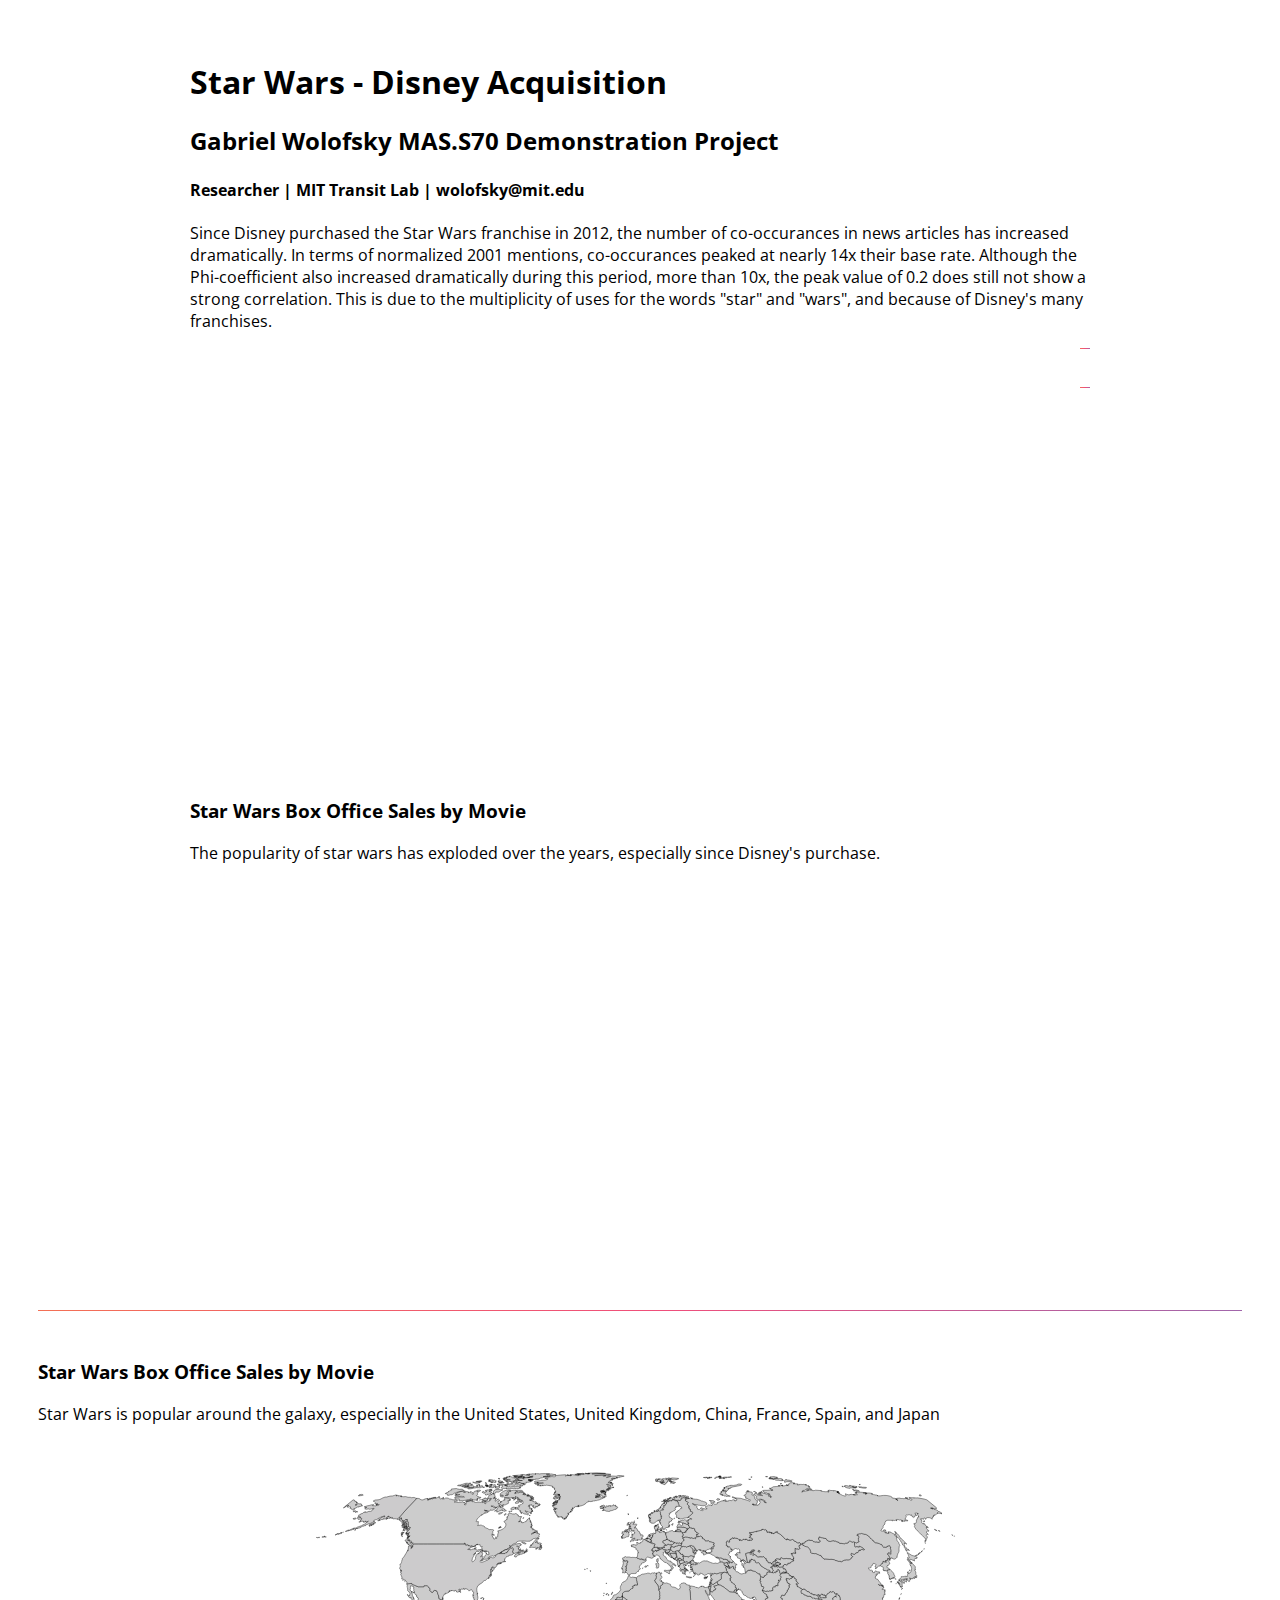
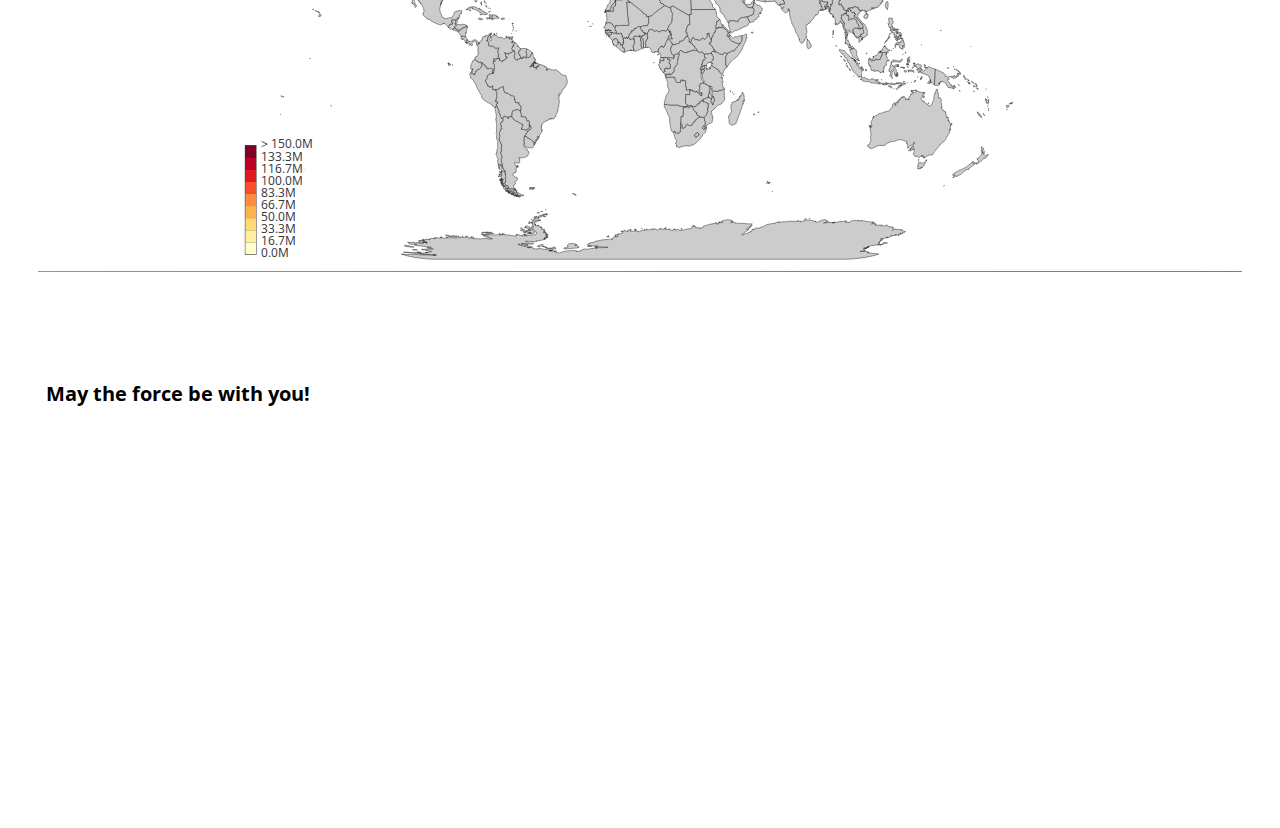
==== index.html @ 935f116c "Update index.html" ====
<!doctype html>
<html>
     <head>

        <meta charset="utf-8">
        <title>Gabriel Wolofsky's Website</title>
        <!-- <link href="https://fonts.googleapis.com/css?family=PT+Sans" rel="stylesheet"> -->
        <link href="https://fonts.googleapis.com/css?family=Open+Sans:300,400" rel="stylesheet">
        <link rel="stylesheet" type="text/css" href="./myhomepage.css">
        <link href="./d3-geomap/css/d3.geomap.css" rel="stylesheet">
        <script src="./d3-geomap/vendor/d3.geomap.dependencies.min.js"></script>
        <script src="./d3-geomap/js/d3.geomap.min.js"></script>

    </head>
    <body>

      <body style = "background-color:white;"/>
      <div class="page">
        <!-- Update the section below to add your own personal information -->
        <h1 style="color:black;"> <class="center">Star Wars - Disney Acquisition</h1>
        <h2 style="color:black;"> <class="center">Gabriel Wolofsky MAS.S70 Demonstration Project</h2>
        <h4 style = "color:black;"> <h4> Researcher | MIT Transit Lab | wolofsky@mit.edu </h4>


        <p> Since Disney purchased the Star Wars franchise in 2012, the number of co-occurances in news articles has increased dramatically.
        In terms of normalized 2001 mentions, co-occurances peaked at nearly 14x their base rate. Although the Phi-coefficient also increased
        dramatically during this period, more than 10x, the peak value of 0.2 does still not show a strong correlation. This is due to the
        multiplicity of uses for the words "star" and "wars", and because of Disney's many franchises.
        <div class = "box"> <iframe src="lineplot1.html" id="exampleIframe" width = "425" height="450" scrolling= "no" align="left"></iframe>
        </div>

        <div class = "box"> <iframe src="lineplot2.html" id="exampleIframe" height="450"  width = "425"  scrolling= "no" align="left"></iframe>
        </div>
        <hr/>
        <br>

        <hr/>
        <h3>  Star Wars Box Office Sales by Movie </h3>
        <p> The popularity of star wars has exploded over the years, especially since Disney's purchase. </p>
        </div>

        <br>

                            <iframe src="https://gabew-dataviz.github.io/treemap/" id="exampleIframe" width="890" height="400" align ="center" scrolling= "no"></iframe>
                            <hr/>
                            <br>

                            <h3>  Star Wars Box Office Sales by Movie </h3>
                            <p> Star Wars is popular around the galaxy, especially in the United States, United Kingdom, China, France, Spain, and Japan </p> <br>
                            </div>

              <div id="map" align = "center"></div>


              <hr/>




              <div class="single_viz" >
                  <div class="text">May the force be with you!</div>
                  <svg class="chart" id="chart"  align ="center" width="420" height="120"></svg>
              </div>
          </div>
        </div>
        <!--<script src="./d3plus.v2.js"></script>-->
        <script src="http://d3plus.org/js/d3plus.js"></script>
        <script src="http://d3plus.org/js/d3plus.min.js"></script>
        <script src="C:\Users\MIT Transit Lab TfL\Dropbox\MIT\MAS.S70\d3plus-workshop-master\d3plus-workshop-master\d3plus.v2.js"></script>
        <script src="http://d3js.org/d3.v4.min.js"></script>
        <script src="http://labratrevenge.com/d3-tip/javascripts/d3.tip.v0.6.3.js"></script>
        <script src="./map.js"></script>
        <script src="./bubble.js"></script>
        <script>

        </script>
    </body>
</html>
---- myhomepage.css ----
body {
    margin: 0;
    padding: 3%;
    font-family: 'Open Sans', sans-serif;

}
.box{
    float:left;
    margin-right:20px;
    display:inline-block;
}
.clear{
    clear:both;
}
.page {
    margin: 0 auto;
    max-width: 900px;
    width: 90%;
}
#viz-container{
    margin: 0 auto;
}
.single_viz{
    margin-bottom: 10px;
    height: 300px;
    width: 100%;
    padding-top: 100px;
    padding-bottom: 100px;
    /*background-color: black;*/
}
#map{
    height: 400px;
}
#bubble{
    height: 400px;
}
#swtreemap{
    height: 400px;
}
#favorite{
    height: 500px;
}
#exampleIframe {
  display: inline;
  margin: 0 auto 0;
  border: none;
}
#lineplot1{
    height: 300px;
}
#lineplot2{
    height: 300px;
}
.text{
    position: relative;
    float: left;
    width: 25%;
    height: 100%;
    font-weight: bold;
    font-size: 20px;
    padding-left: 8px;
    padding-right: 8px;
}
.text p{
    font-weight: normal;
    font-size: 14px;
    text-align: center;
    color: gray;
}
.chart{
    position: relative;
    float: left;
    height: 100%;
    width: 70%;
    display:inline;
}
#legend{
    position: relative;
    float: left;
    height: 60px;
    width: 100%;
}
.allFavorites {
    position: relative;
    float: right;
    width: 70%;
    height: 100%;
    background-color: white;
    text-align: center;
}
.favorites{
    width: 50%;
    height: 50%;
    float: left;
    text-align: center;
}
.favorites h4{
    margin-top: 40px;
    font-weight: bold;
    font-size: 18px
}
.favorites div svg{
    margin: 0 auto;
    width: 50%;
    margin-left: 70px;
}
hr{
   height: 1px;
   border: 0;
   background-image: linear-gradient(135deg, #F37055 0%, #EF4E7B 52%, #C55B95 77%, #A166AB 100%);
}

/* Dropdown Button */
.dropbtn {
    background-color: #4CAF50;
    color: white;
    padding: 10px;
    font-size: 12px;
    width: 120px;
    border: none;
    cursor: pointer;
    margin-top: 10px;
}
/* The container <div> - needed to position the dropdown content */
.dropdown {
    position: relative;
    display: inline-block;
}
/* Dropdown Content (Hidden by Default) */
.dropdown-content {
    display: none;
    position: absolute;
    background-color: #f9f9f9;
    width: 120px;
    box-shadow: 0px 8px 16px 0px rgba(0,0,0,0.2);
    z-index: 1;
}
/* Links inside the dropdown */
.dropdown-content a {
    color: black;
    padding: 10px 10px;
    font-size: 12px;
    text-decoration: none;
    display: block;
}
/* Change color of dropdown links on hover */
.dropdown-content a:hover {background-color: #f1f1f1}

/* Show the dropdown menu on hover */
.dropdown:hover .dropdown-content {
    display: block;
}
/* Change the background color of the dropdown button when the dropdown content is shown */
.dropdown:hover .dropbtn {
    background-color: #3e8e41;
}

.button {
    background-color: #4CAF50;
    color: white;
    padding: 10px;
    font-size: 12px;
    width: 120px;
    border: none;
    border-radius: 25px;
    cursor: pointer;
    margin-top: 5px;
}
.button:hover {background-color: #3e8e41}
---- d3-geomap/css/d3.geomap.css ----
text {
  fill: #333;
  font-size: 12px; }

.background {
  fill: none;
  pointer-events: all; }

.unit {
  cursor: pointer;
  fill: #ccc;
  stroke: #000;
  stroke-width: 0.4px; }

.legend-bg {
  fill: #fff;
  fill-opacity: 0.8; }

.legend-bar {
  stroke: #333;
  stroke-width: 1px; }

/*# sourceMappingURL=geomap.css.map */
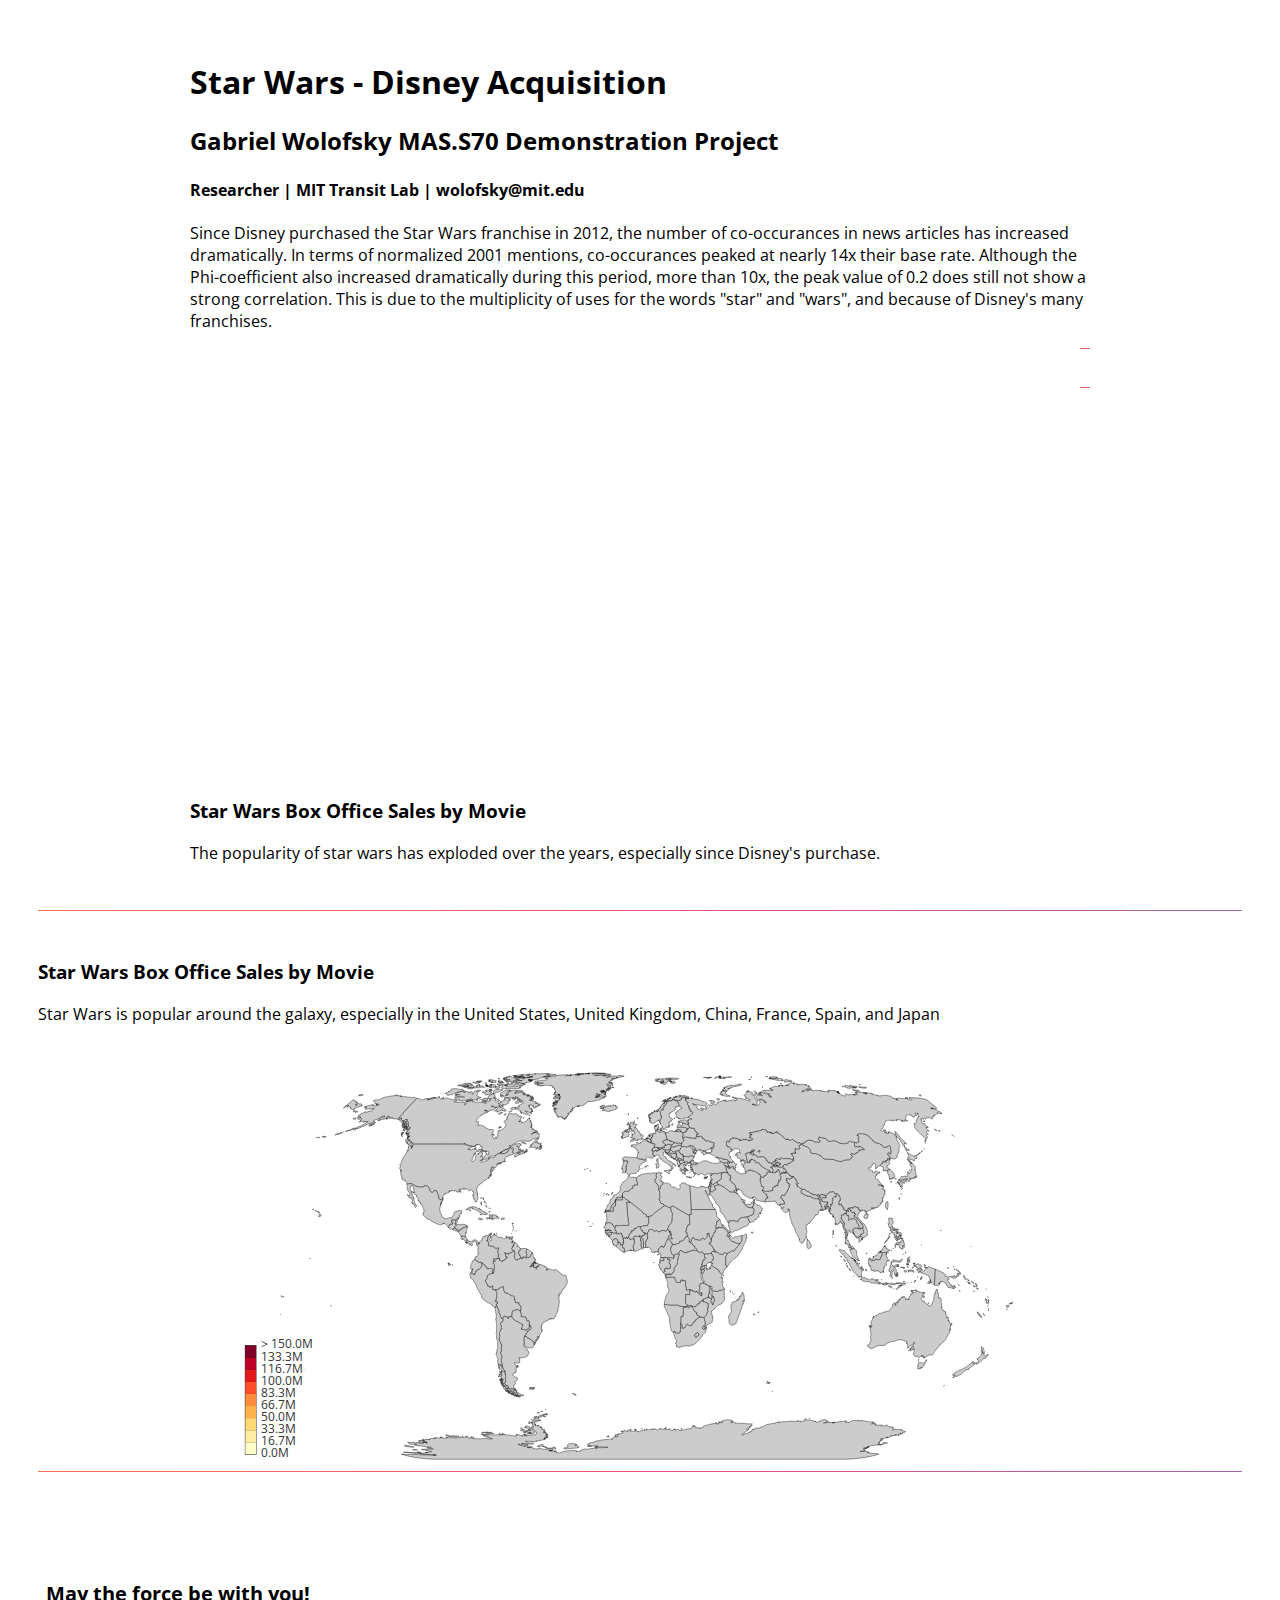
==== commit 629b3dbb: "Add files via upload" ====
--- a/index.html
+++ b/index.html
@@ -26,10 +26,10 @@
         In terms of normalized 2001 mentions, co-occurances peaked at nearly 14x their base rate. Although the Phi-coefficient also increased
         dramatically during this period, more than 10x, the peak value of 0.2 does still not show a strong correlation. This is due to the
         multiplicity of uses for the words "star" and "wars", and because of Disney's many franchises.
-        <div class = "box"> <iframe src="lineplot1.html" id="exampleIframe" width = "425" height="450" scrolling= "no" align="left"></iframe>
+        <div class = "box"> <iframe src="./lineplot1.html" id="exampleIframe" width = "425" height="450" scrolling= "no" align="left"></iframe>
         </div>
 
-        <div class = "box"> <iframe src="lineplot2.html" id="exampleIframe" height="450"  width = "425"  scrolling= "no" align="left"></iframe>
+        <div class = "box"> <iframe src="./lineplot2.html" id="exampleIframe" height="450"  width = "425"  scrolling= "no" align="left"></iframe>
         </div>
         <hr/>
         <br>
@@ -40,8 +40,8 @@
         </div>
 
         <br>
+        <div id="treemap" align = "center"></div>
 
-                            <iframe src="https://gabew-dataviz.github.io/treemap/" id="exampleIframe" width="890" height="400" align ="center" scrolling= "no"></iframe>
                             <hr/>
                             <br>
 
@@ -70,7 +70,7 @@
         <script src="http://d3js.org/d3.v4.min.js"></script>
         <script src="http://labratrevenge.com/d3-tip/javascripts/d3.tip.v0.6.3.js"></script>
         <script src="./map.js"></script>
-        <script src="./bubble.js"></script>
+        <script src="./treemap.js"></script>
         <script>
 
         </script>
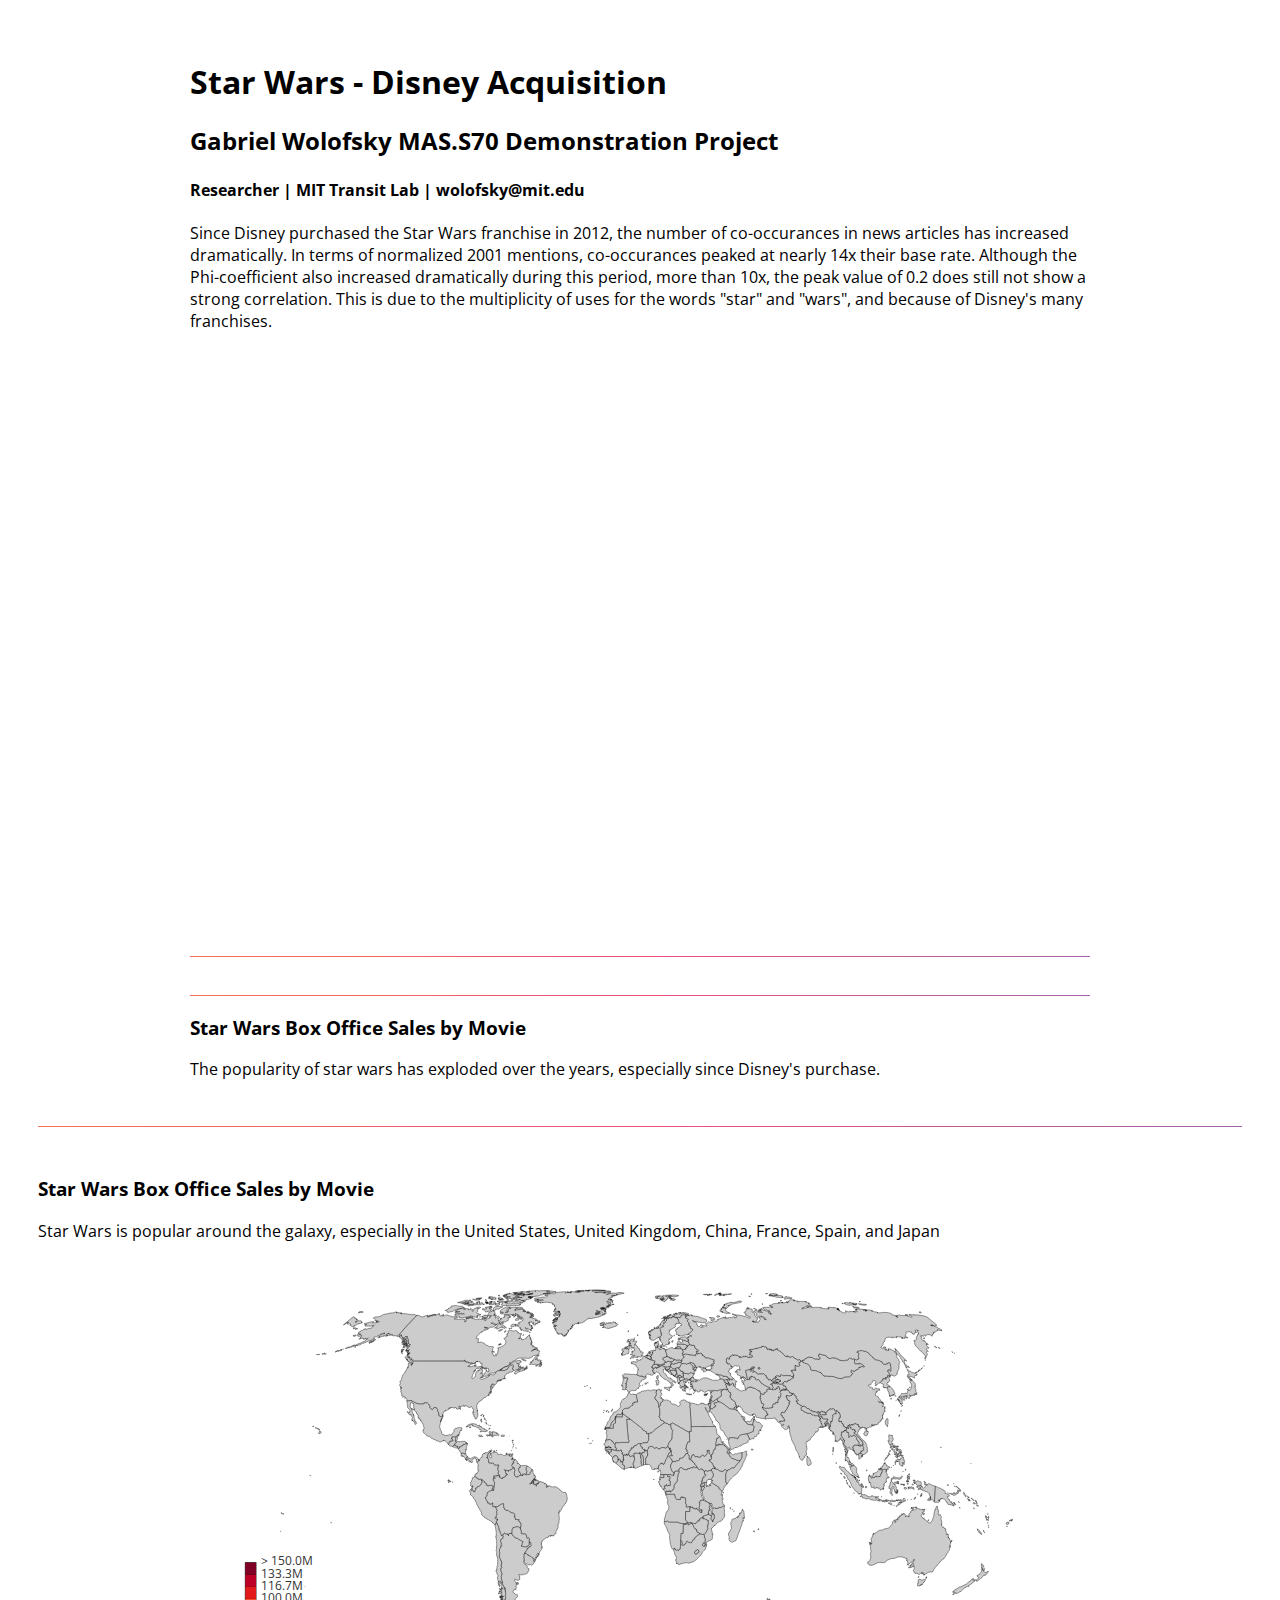
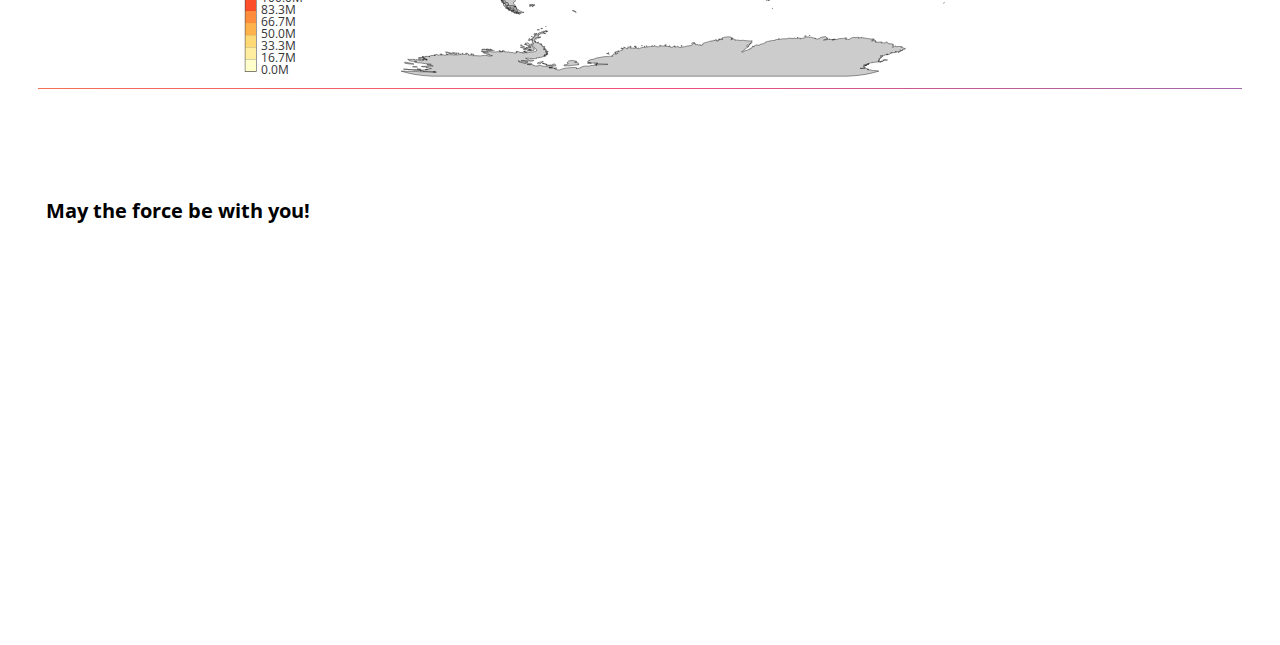
==== commit a0daf043: "Add files via upload" ====
--- a/index.html
+++ b/index.html
@@ -26,12 +26,11 @@
         In terms of normalized 2001 mentions, co-occurances peaked at nearly 14x their base rate. Although the Phi-coefficient also increased
         dramatically during this period, more than 10x, the peak value of 0.2 does still not show a strong correlation. This is due to the
         multiplicity of uses for the words "star" and "wars", and because of Disney's many franchises.
-        <div class = "box"> <iframe src="./lineplot1.html" id="exampleIframe" width = "425" height="450" scrolling= "no" align="left"></iframe>
-        </div>
+        <div id="lineplot1" align = "left" width = "425" height="450"></div>
+        <div id="lineplot2" align = "right" width = "425" height="450"></div>
 
-        <div class = "box"> <iframe src="./lineplot2.html" id="exampleIframe" height="450"  width = "425"  scrolling= "no" align="left"></iframe>
-        </div>
-        <hr/>
+
+      <hr/>
         <br>
 
         <hr/>
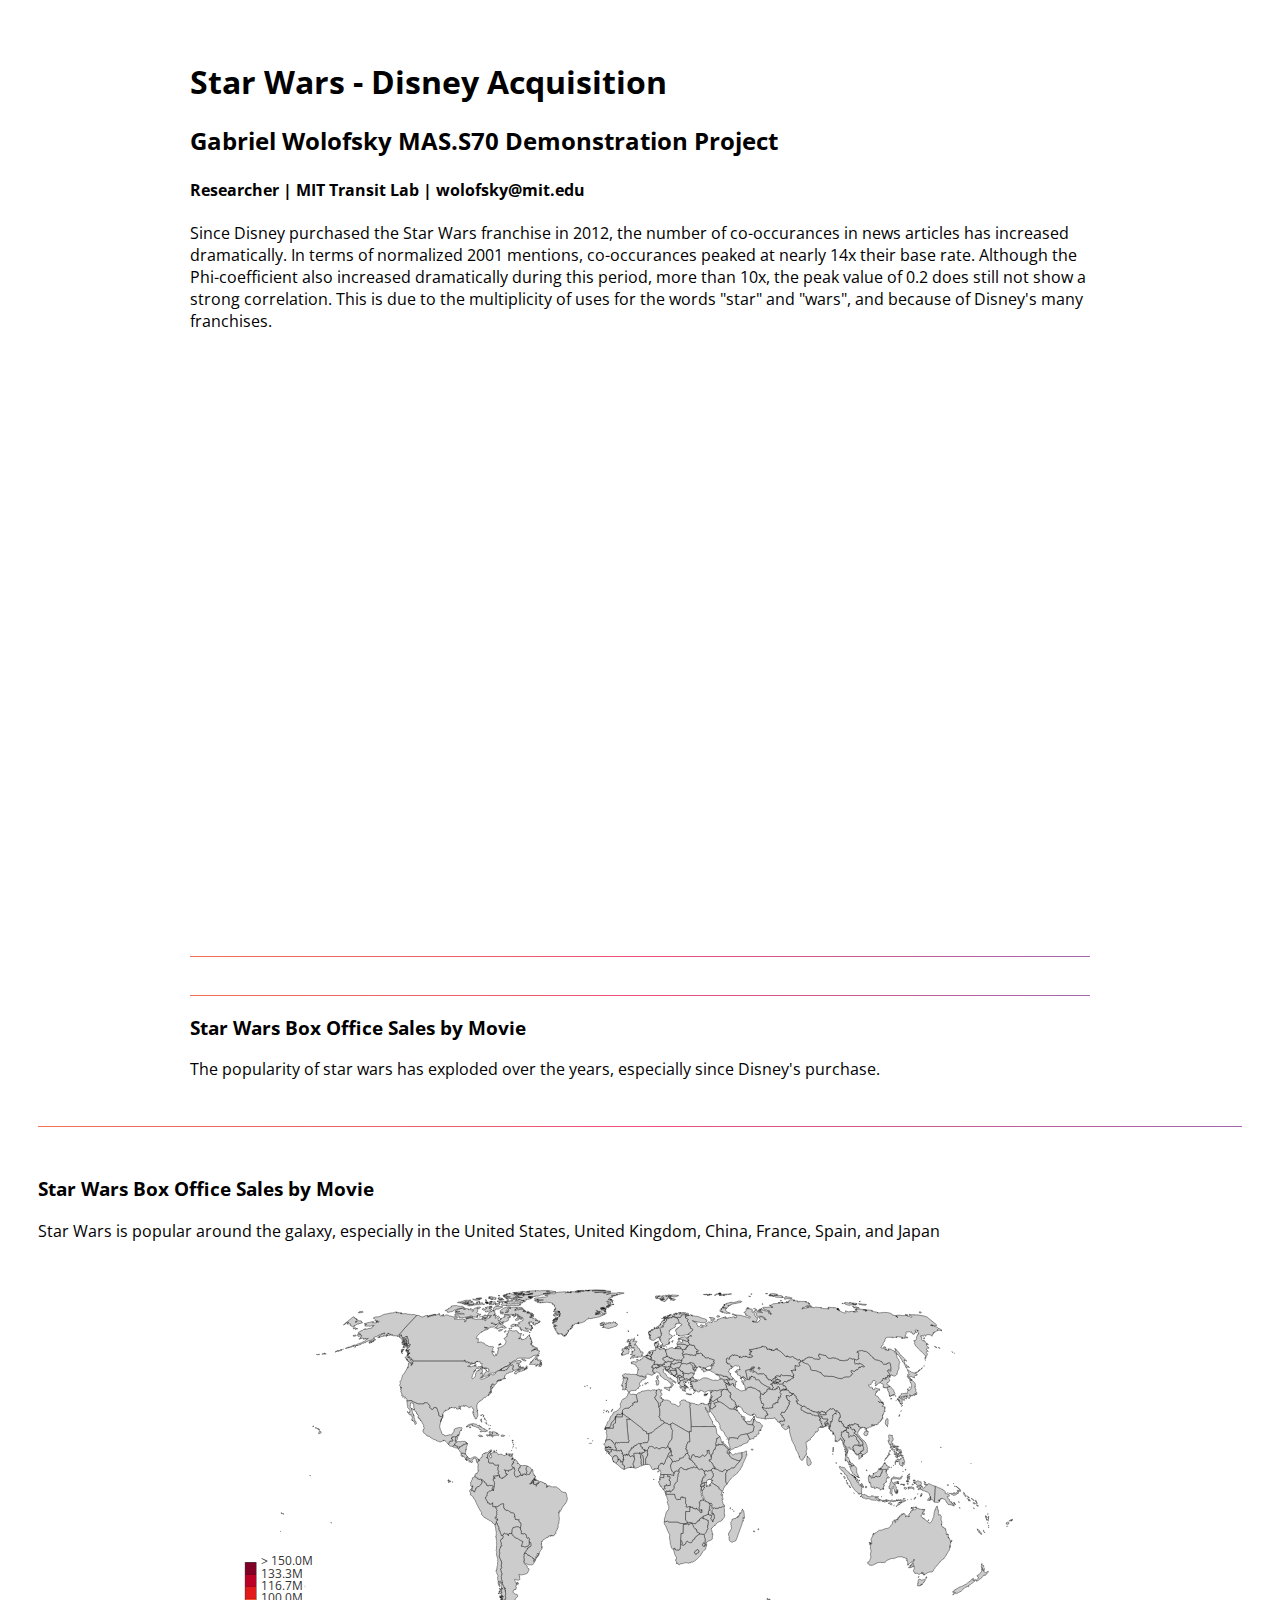
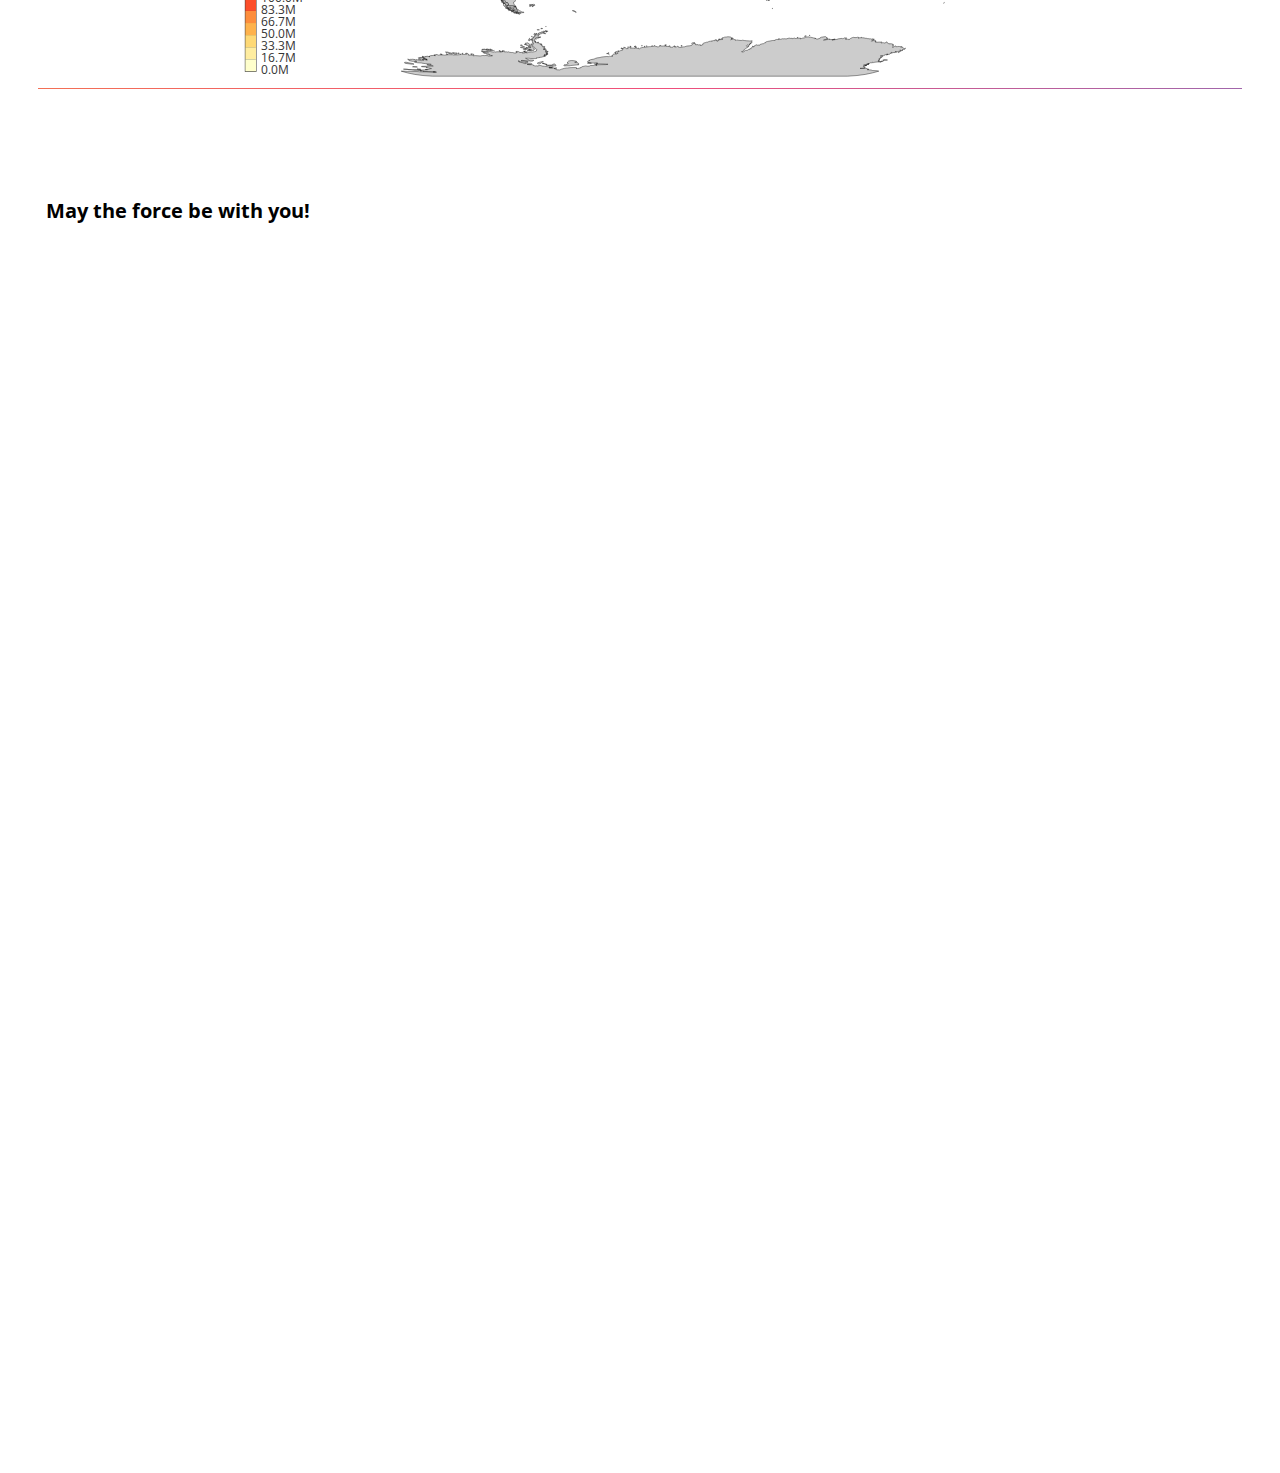
==== commit 2d1d9a8d: "Update index.html" ====
--- a/index.html
+++ b/index.html
@@ -63,11 +63,11 @@
           </div>
         </div>
         <!--<script src="./d3plus.v2.js"></script>-->
-        <script src="http://d3plus.org/js/d3plus.js"></script>
-        <script src="http://d3plus.org/js/d3plus.min.js"></script>
-        <script src="C:\Users\MIT Transit Lab TfL\Dropbox\MIT\MAS.S70\d3plus-workshop-master\d3plus-workshop-master\d3plus.v2.js"></script>
-        <script src="http://d3js.org/d3.v4.min.js"></script>
-        <script src="http://labratrevenge.com/d3-tip/javascripts/d3.tip.v0.6.3.js"></script>
+        <script src="https://d3plus.org/js/d3plus.js"></script>
+        <script src="https://d3plus.org/js/d3plus.min.js"></script>
+        <script src="./d3plus.v2.js"></script>
+        <script src="https://d3js.org/d3.v4.min.js"></script>
+        <script src="https://labratrevenge.com/d3-tip/javascripts/d3.tip.v0.6.3.js"></script>
         <script src="./map.js"></script>
         <script src="./treemap.js"></script>
         <script>
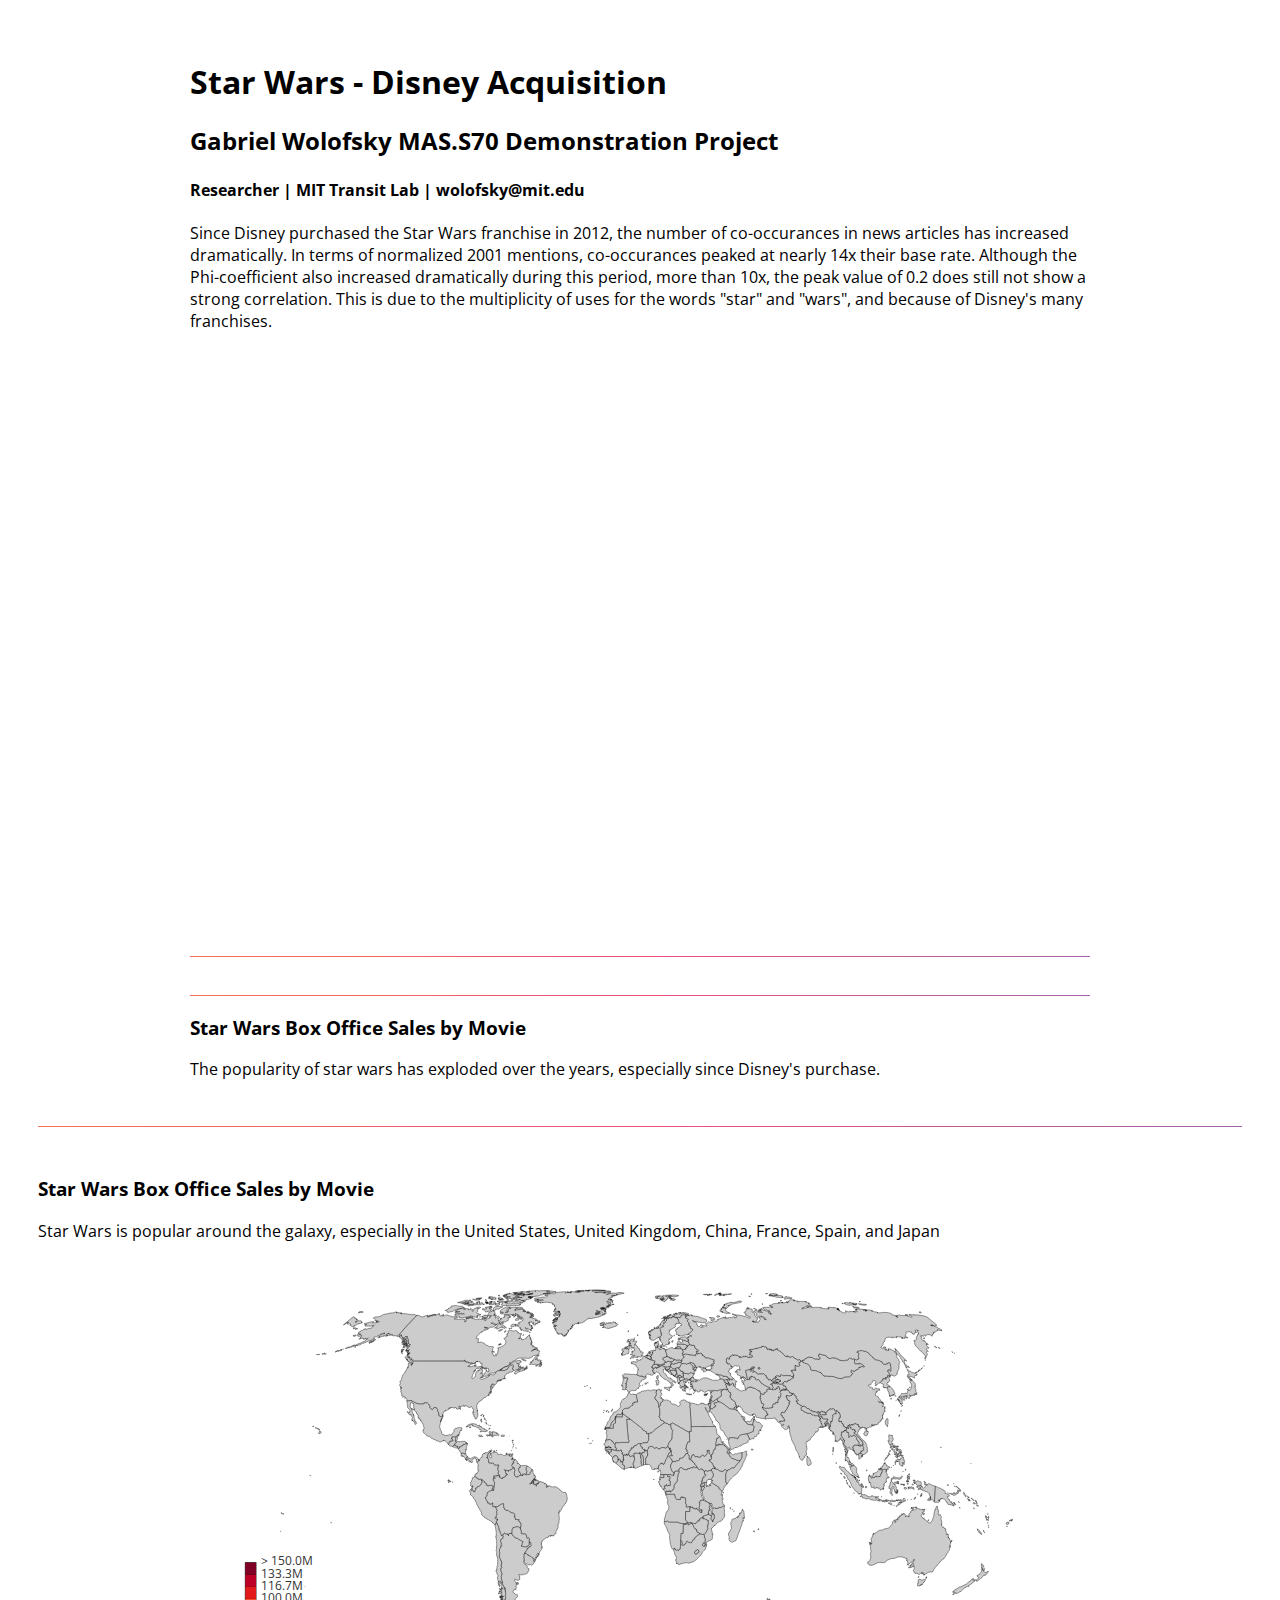
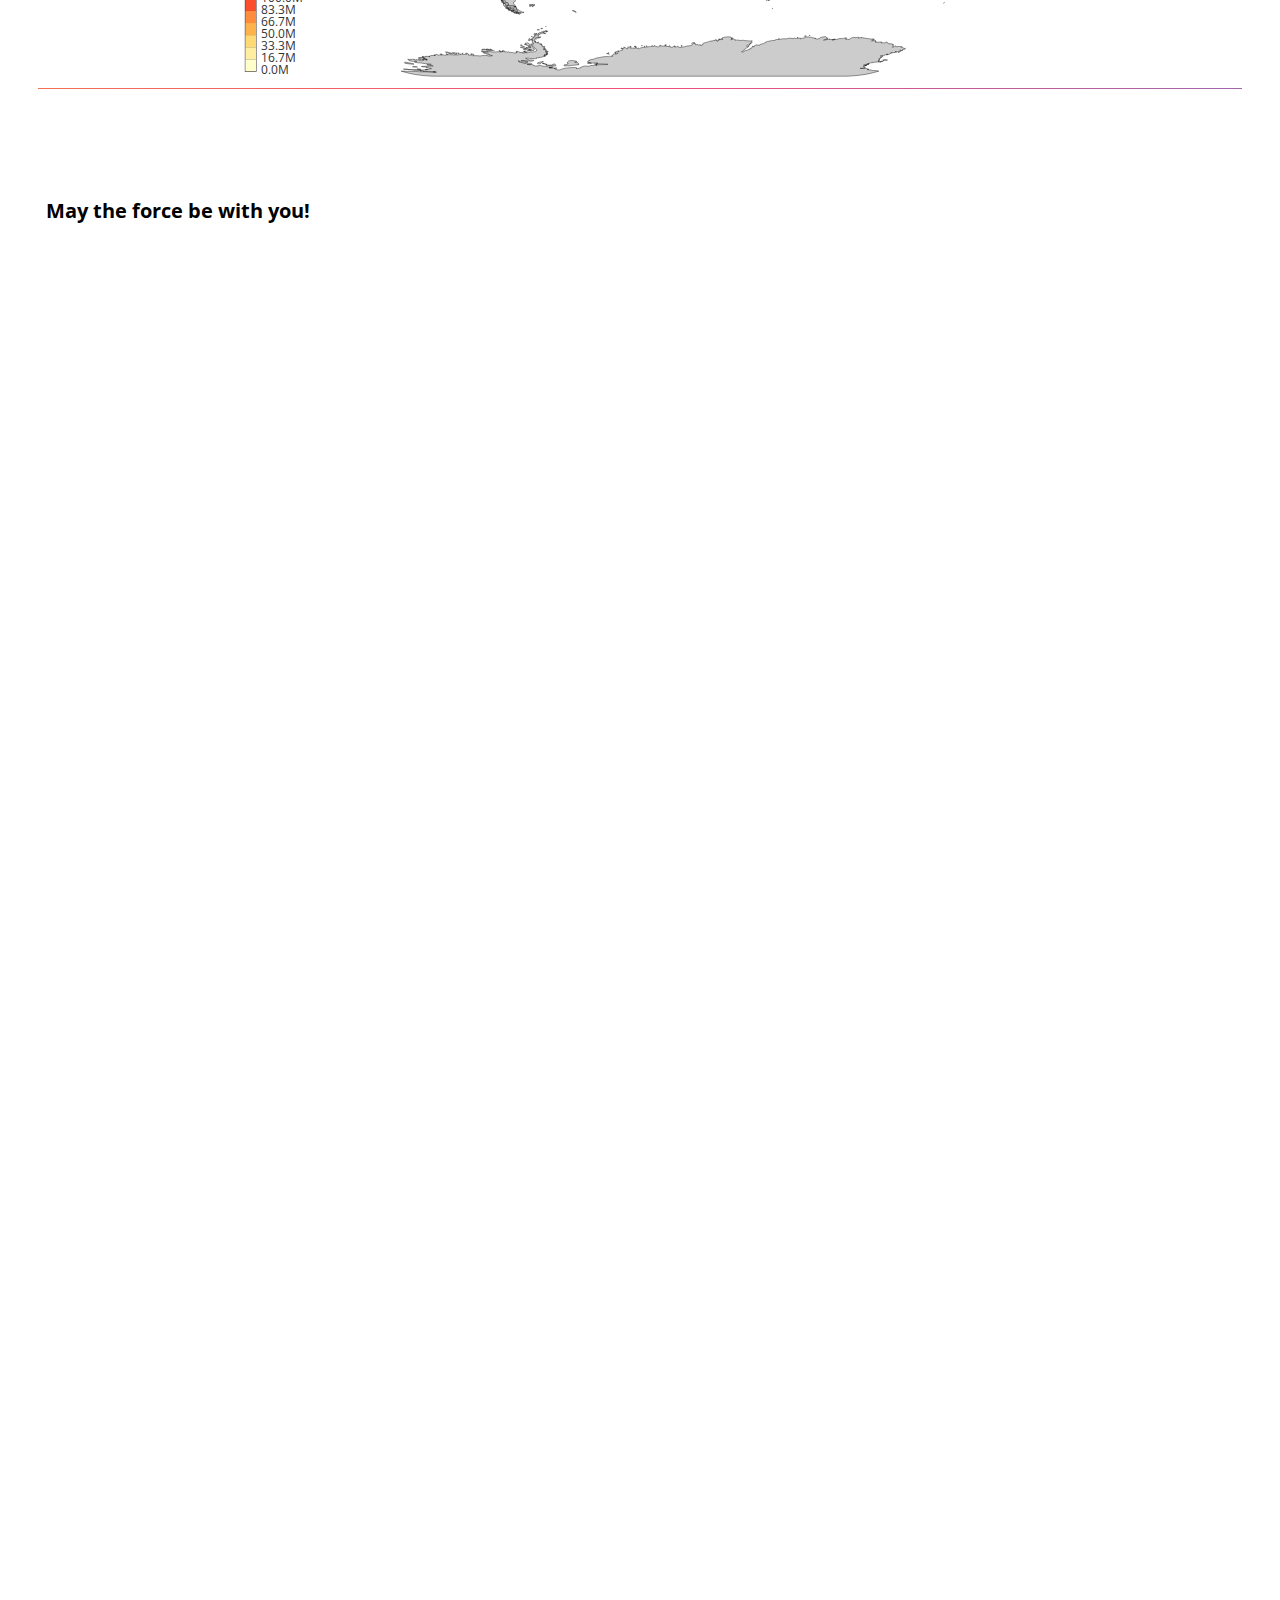
==== commit 24719284: "Update index.html" ====
--- a/index.html
+++ b/index.html
@@ -70,6 +70,8 @@
         <script src="https://labratrevenge.com/d3-tip/javascripts/d3.tip.v0.6.3.js"></script>
         <script src="./map.js"></script>
         <script src="./treemap.js"></script>
+        <script src="./lineplot1.js"></script>
+        <script src="./lineplot2.js"></script>
         <script>
 
         </script>
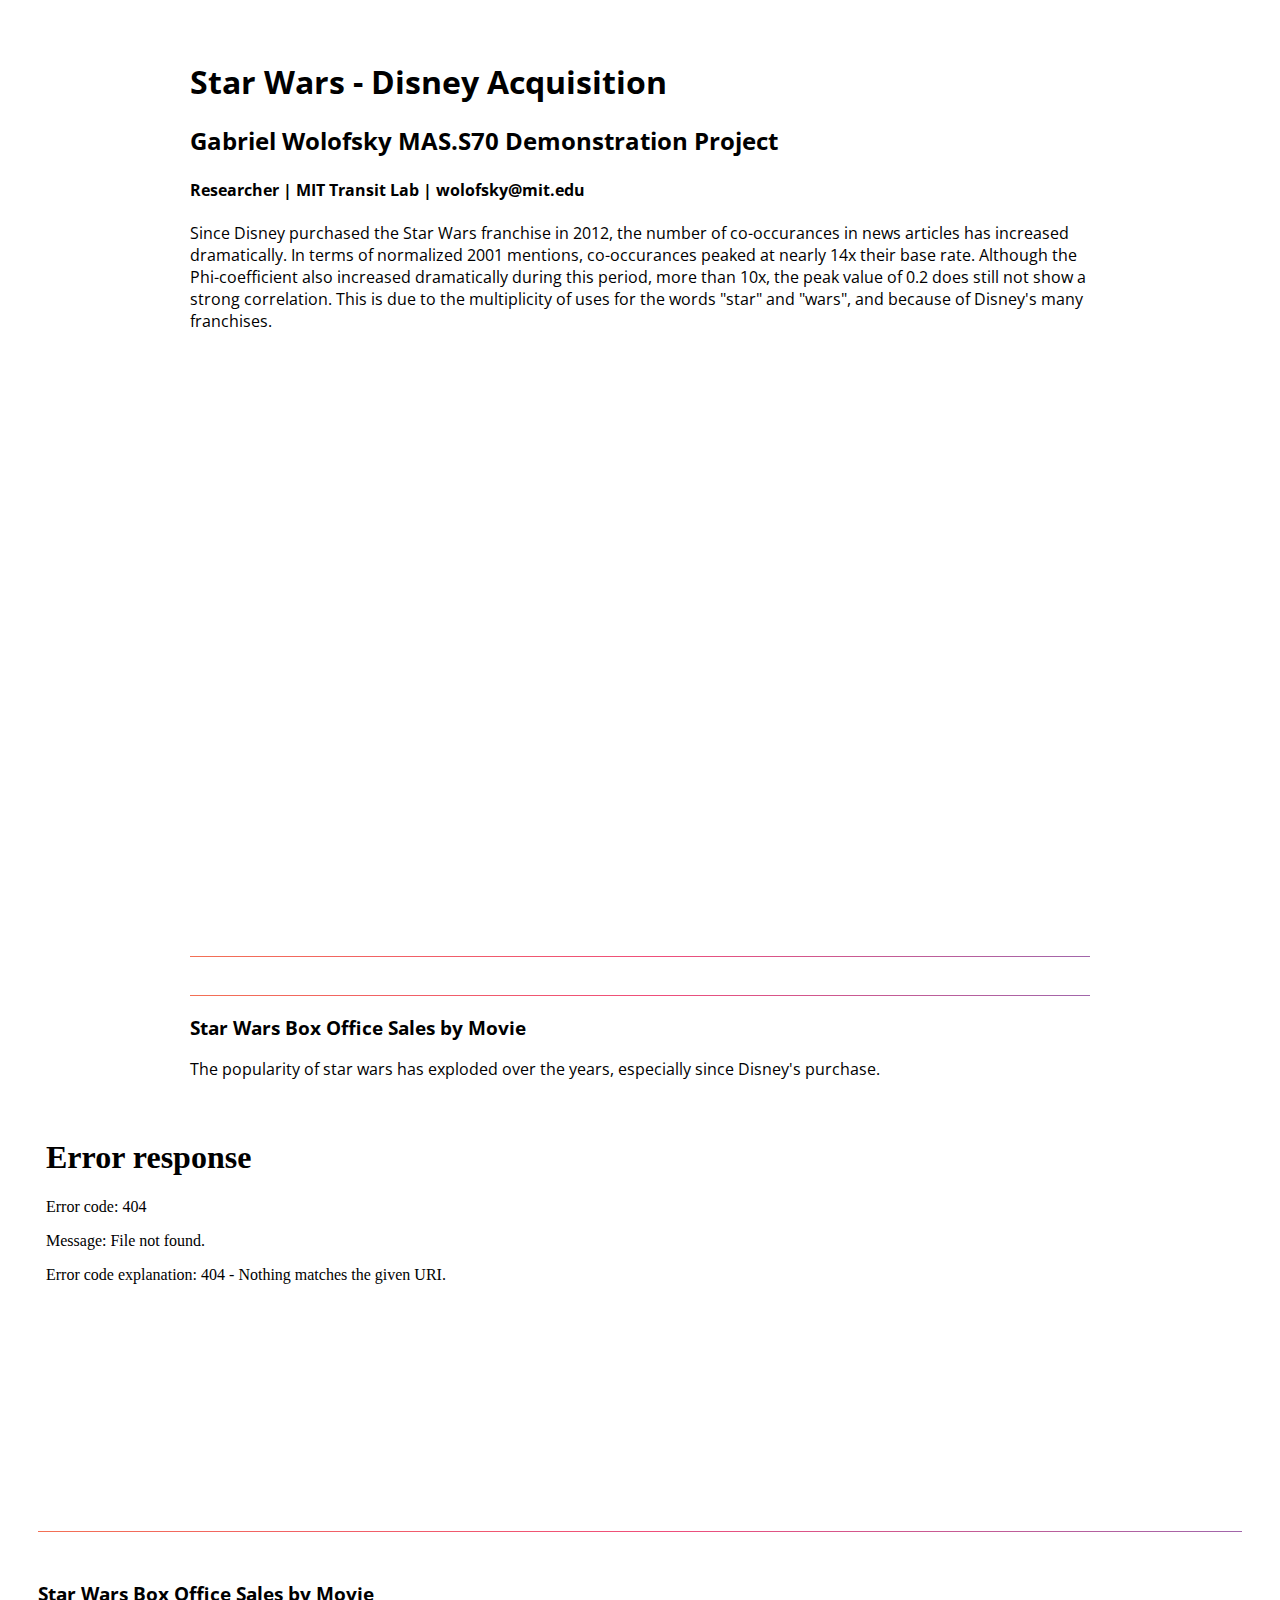
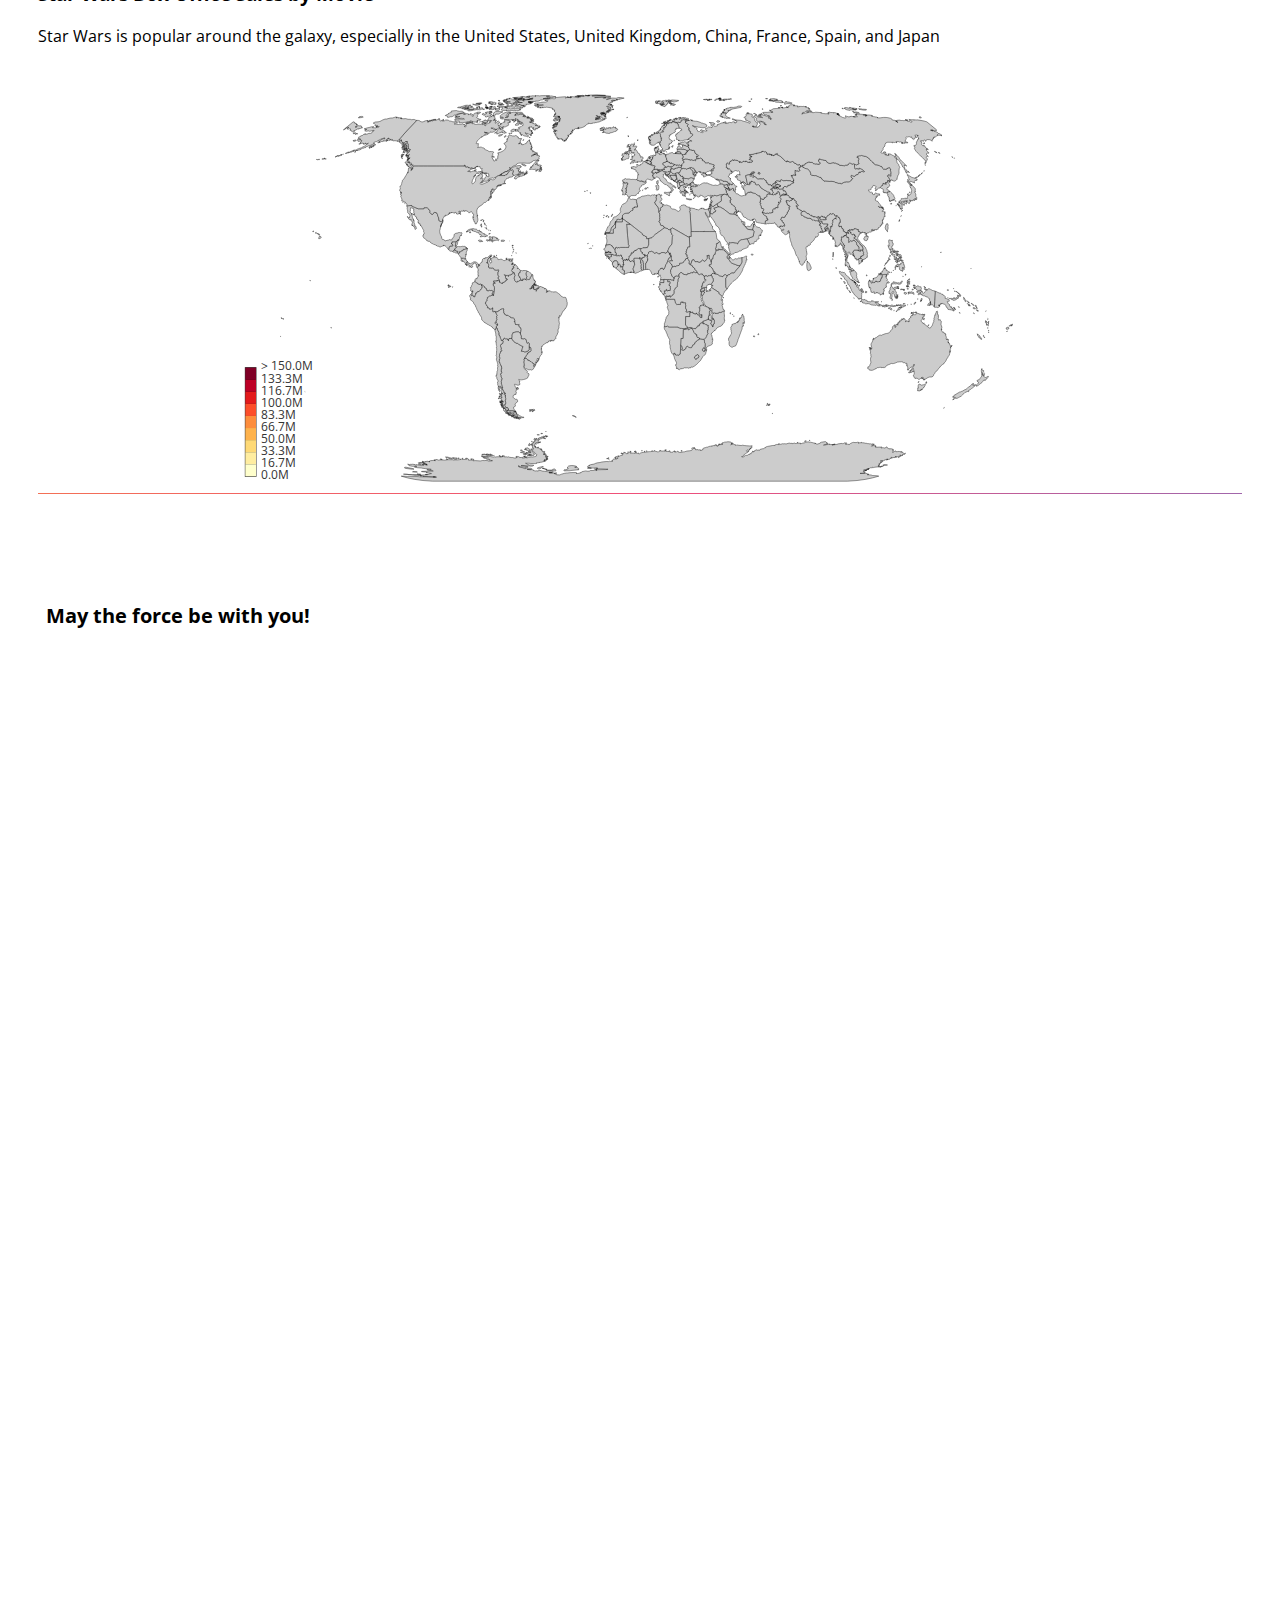
==== commit 25c4533a: "Update index.html" ====
--- a/index.html
+++ b/index.html
@@ -40,6 +40,8 @@
 
         <br>
         <div id="treemap" align = "center"></div>
+        <iframe src="./treemap.html" id="exampleIframe" width="990" height="400"></iframe>
+
 
                             <hr/>
                             <br>
